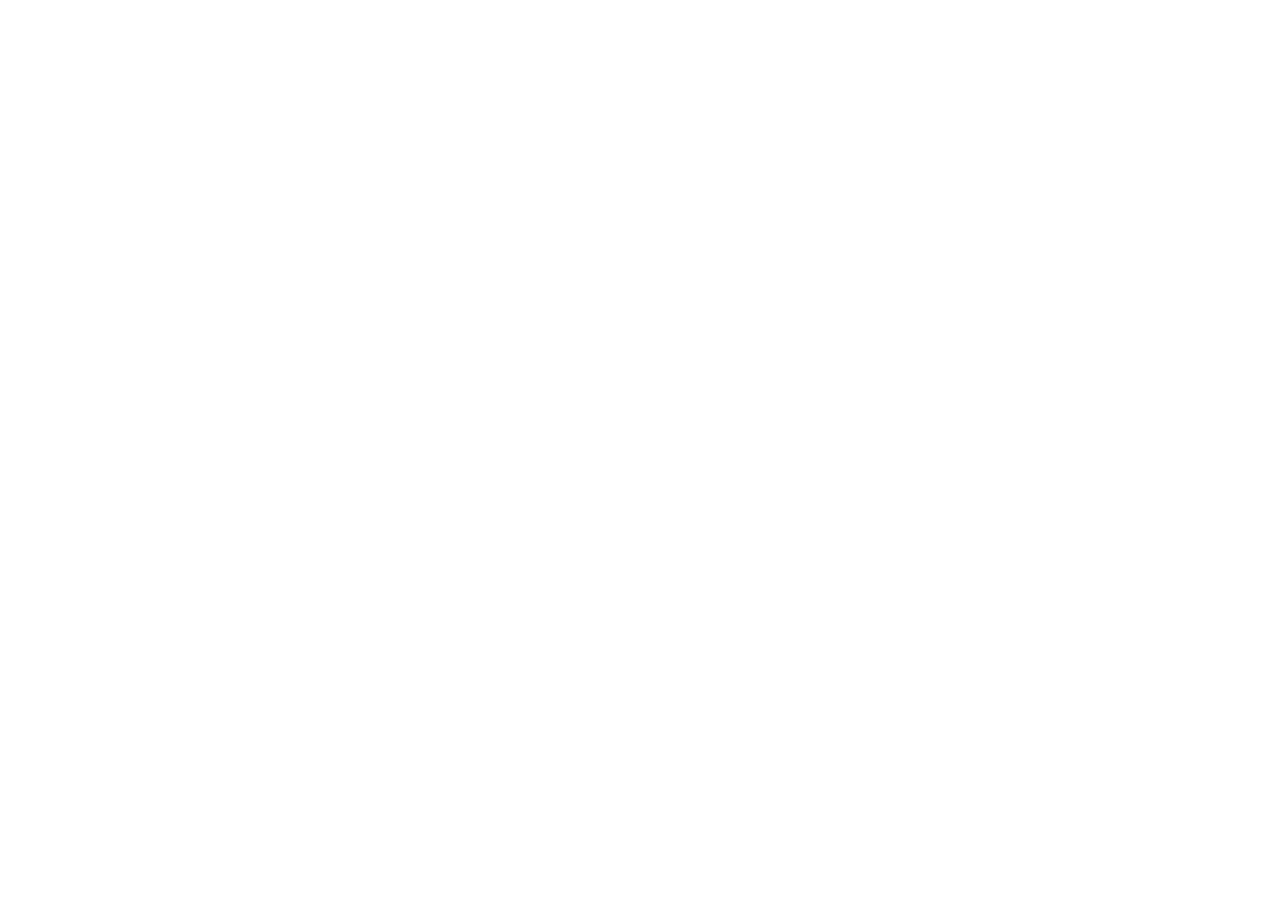
==== index.html @ ffd5616a "added files" ====
<!DOCTYPE html>
<html lang="en">
<head>
    <meta charset="UTF-8">
    <meta name="viewport" content="width=device-width, initial-scale=1.0">
    <title>Challenge JS</title>
    <link rel="stylesheet" href="Style.css">
    <script src="Script.js"></script>
</head>
<body>
    
    
</body>
</html>
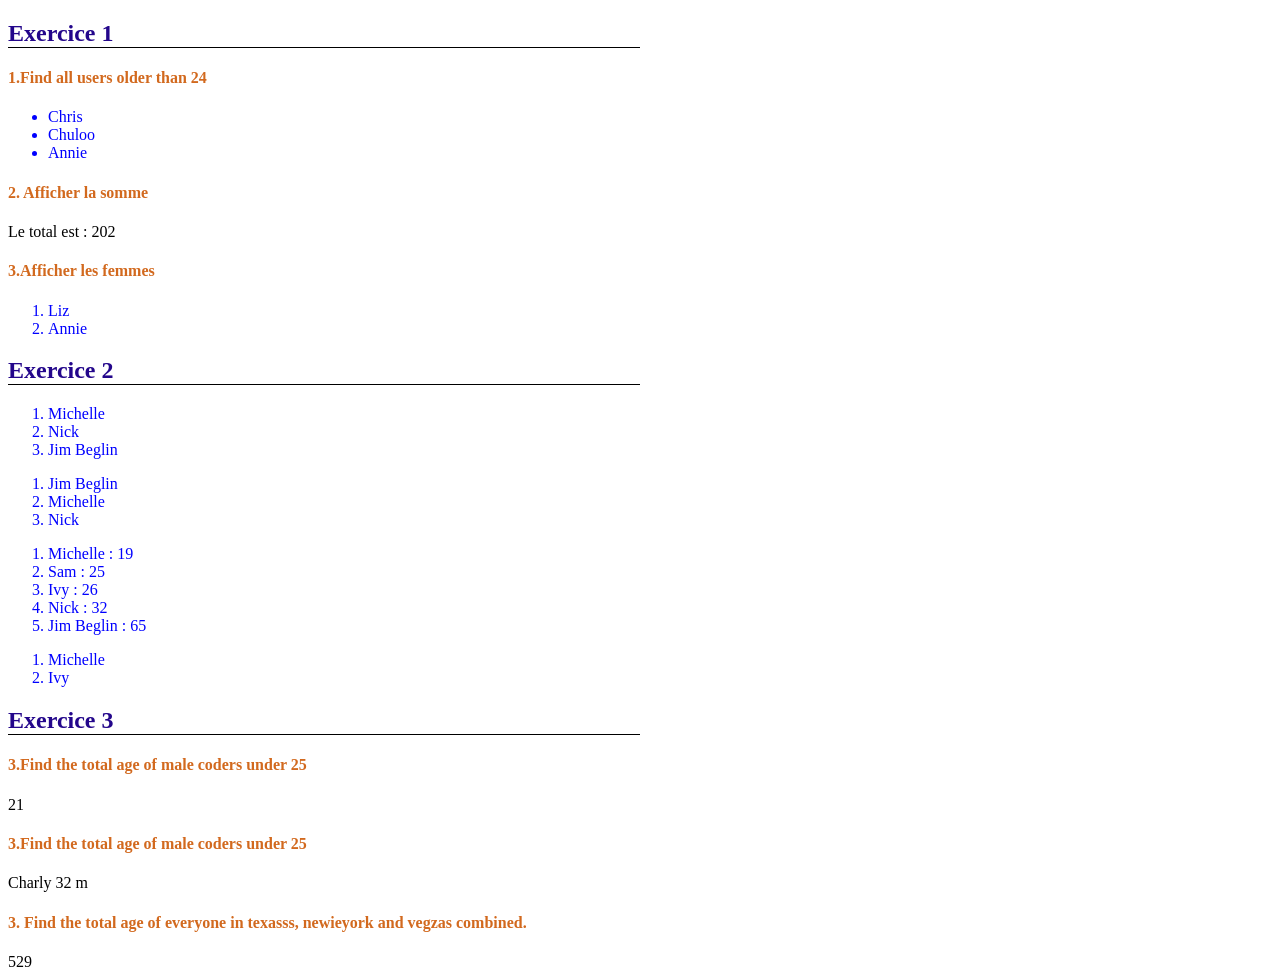
==== commit fe4499d9: "make new file updated" ====
--- a/index.html
+++ b/index.html
@@ -6,6 +6,7 @@
     <title>Challenge JS</title>
     <link rel="stylesheet" href="Style.css">
     <script src="Script.js"></script>
+    
 </head>
 <body>
     
--- a/Style.css
+++ b/Style.css
@@ -0,0 +1,11 @@
+li{
+    color: blue;
+}
+h2{
+    color: rgb(35, 6, 139);
+    border-bottom: 1px solid black;
+    max-width: 50%;
+}
+h4{
+    color: chocolate;
+}
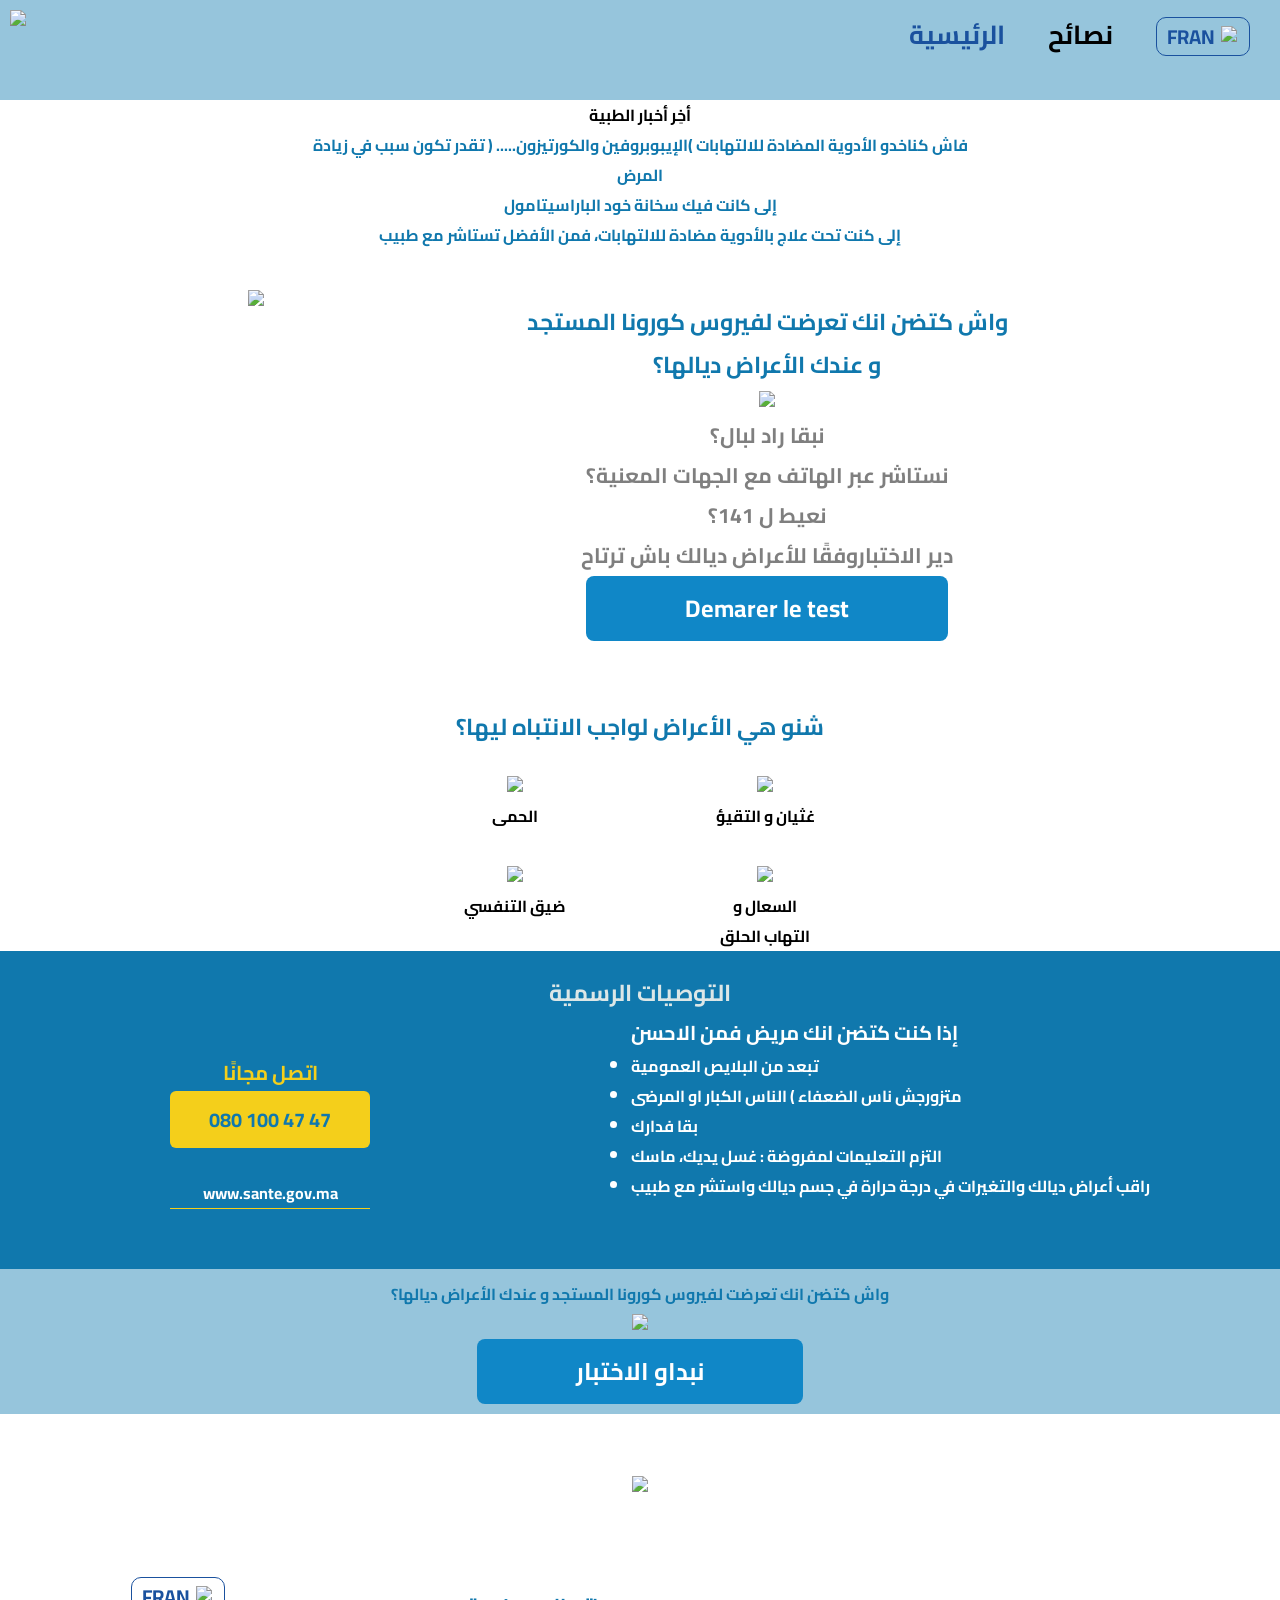
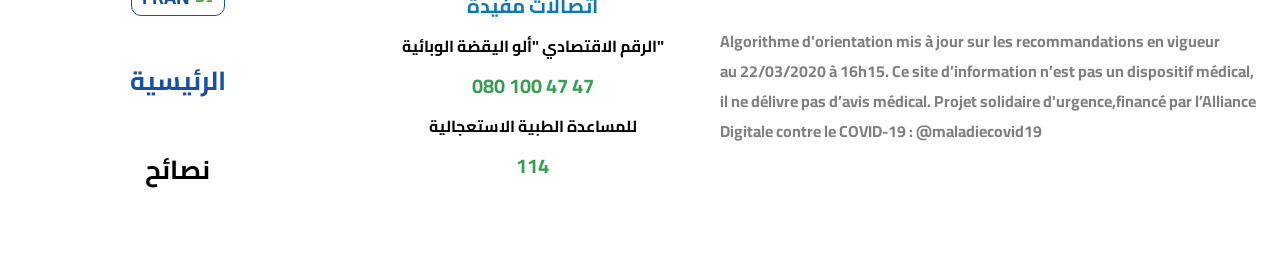
==== commit 2b6ee3e8: "update master files" ====
--- a/index.html
+++ b/index.html
@@ -3,13 +3,134 @@
 <head>
     <meta charset="UTF-8">
     <meta name="viewport" content="width=device-width, initial-scale=1.0">
-    <title>Challenge JS</title>
-    <link rel="stylesheet" href="Style.css">
-    <script src="Script.js"></script>
-    
+    <title>CovidMaroc</title>
+    <link rel="stylesheet" href="css/style.concat.css">
 </head>
 <body>
-    
-    
+        <header>
+            <img src="Design/Assets/SVG/logo__sante-1.svg" />
+
+            <div>
+                <a href="ConseillArab.html" class="Conseil__header">نصائح</a>
+                <a href="index.html" class="Acceil__header">الرئيسية</a>
+                <a id="lange1" href="AcceuilFrancais.html">FRAN
+                    <img src="Design/Assets/SVG/globe.svg"style="width: 20px;padding: 2px;" />
+                </a>
+            </div>
+
+        </header>
+        <article id="general" >
+            <section id="section1">
+                <h1>أخِر أخبار الطبية</h1>
+                <p id="p__section1">
+                    فاش كناخدو الأدوية المضادة للالتهابات )الإيبوبروفين والكورتيزون..... ( تقدر تكون سبب في زيادة
+                    </br>
+                    المرض
+                    </br>
+                    إلى كانت فيك سخانة خود الباراسيتامول
+                    </br>
+                    إلى كنت تحت علاج بالأدوية مضادة للالتهابات، فمن الأفضل تستاشر مع طبيب
+                </p>
+            </section>
+            <section id="section2">
+                <article id="article1">
+                    <img src="Design/Assets/SVG/Group_80.png" id="img__article1" />
+                </article>
+                <article id="article2">
+                    <h1 class="h1__article2">واش كتضن انك تعرضت لفيروس كورونا المستجد
+                    </h1>
+                    <h1 class="h1__article2"> و عندك الأعراض ديالها؟</h1>
+                    <img src="Design/Assets/SVG/1f637.svg" />
+                    <p id="p__article2">
+                        نبقا راد لبال؟</br>
+                        نستاشر عبر الهاتف مع الجهات المعنية؟</br>
+                        نعيط ل 141؟</br>
+                        دير الاختباروفقًا للأعراض ديالك باش ترتاح
+                    </p>
+                        <form>
+                        <input class="MyButton" type="button" value="Demarer le test" onclick="window.location.href='test.html'" />
+                        </form>
+                </article>
+            </section>
+            <section id="section3">
+                <h1 id="h1__section3">شنو هي الأعراض لواجب الانتباه ليها؟</h1>
+
+                <div id="img1__section3">
+                    <img src="Design/Assets/SVG/Path_871.png" />
+                    <h1>الحمى</h1>
+                </div>
+
+                <div id="img2__section3">
+                    <img src="Design/Assets/png/Calque -8.png" />
+                    <h1>غثيان و التقيؤ</h1>
+                </div>
+
+                <div id="img3__section3">
+                    <img src="Design/Assets/png/Calque -16.png" />
+                    <h1>ضيق التنفسي</h1>
+                </div>
+
+                <div id="img4__section3">
+                    <img src="Design/Assets/png/Calque -9.png" />
+                    <h1>السعال و
+                        </br>التهاب الحلق</h1>
+                </div>
+
+            </section>
+
+            <section id="section4">
+                <h1>التوصيات الرسمية</h1>
+                <div>
+                    <article id="article2__section4">
+                        <h2 id="h21__article2">اتصل مجانًا</h2>
+                        <span id="h22__article2">080 100 47 47</span></br>
+                        <a href="https://www.sante.gov.ma/">www.sante.gov.ma</a>
+                    </article>
+                    <article id="article1__section4">
+                        إذا كنت كتضن انك مريض فمن الاحسن
+                        <ul>
+                            <li>تبعد من البلايص العمومية</li>
+                            <li>متزورجش ناس الضعفاء ) الناس الكبار او المرضى</li>
+                            <li>بقا فدارك</li>
+                            <li>التزم التعليمات لمفروضة : غسل يديك، ماسك</li>
+                            <li>راقب أعراض ديالك والتغيرات في درجة حرارة في جسم ديالك واستشر مع طبيب</li>
+                        </ul>
+                    </article>
+                </div>
+            </section>
+            <aside>
+                <h1>واش كتضن انك تعرضت لفيروس كورونا المستجد و عندك الأعراض ديالها؟</h1>
+                <img src="Design/Assets/SVG/1f637.svg" /><br>
+                <form>
+                    <input class="MyButton" type="button" value="نبداو الاختبار" onclick="window.location.href='test.html'" />
+                    </form>
+            </aside>
+            <footer id="footer1">
+                <div id="img__footer1">
+                    <img src="Design/Assets/SVG/logo__sante-48.svg" />
+                </div>
+
+                <div id="div1__footer1">
+                    <a id="lange2" href="AcceuilFransh.html">FRAN <img src="Design/Assets/SVG/globe.svg"
+                            style="width: 20px;padding: 2px;" /></a>
+                    <a href="Acceuilarab.html" class="Acceil__header"> الرئيسية</a>
+                    <a href="ConseillArab.html" class="Conseil__header">نصائح</a>
+                </div>
+                <div id="div2__footer1">
+                    <h2 id="h21__div2__footer1">اتصالات مفيدة</h2>
+                    <p class="p__div2__footer1">الرقم الاقتصادي "ألو اليقضة الوبائية"</p>
+                    <h2 class="h22__div2__footer1">080 100 47 47</h2>
+                    <p class="p__div2__footer1">للمساعدة الطبية الاستعجالية</p>
+                    <h2 class="h22__div2__footer1">114</h2>
+                </div>
+                <p id="p__footer1">
+                    Algorithme d'orientation mis à jour sur les recommandations en vigueur</br>
+                    au 22/03/2020 à 16h15. Ce site d’information n’est pas un dispositif médical,</br>
+                    il ne délivre pas d’avis médical. Projet solidaire d'urgence,financé par l’Alliance</br>
+                    Digitale contre le COVID-19 : @maladiecovid19</br>
+                </p>
+            </footer>
+            <footer id="footer2"></footer>
+        </article>
 </body>
 </html>
--- a/css/style.concat.css
+++ b/css/style.concat.css
@@ -0,0 +1,244 @@
+@import 'https://fonts.googleapis.com/css2?family=Cairo:wght@700&family=Exo+2&display=swap';@import 'https://fonts.googleapis.com/css2?family=Cairo:wght@700&family=Exo+2&display=swap';*{box-sizing:border-box;margin:0px;padding:0px;font-size:16px;font-family:'Cairo',sans-serif;font-weight:700}* body header{background-color:#96c5dc;position:fixed;display:flex;justify-content:space-between;width:100%;height:100px;background-image:url("../Design/Assets/SVG/Merged bar-1.svg");padding:10px}* body header div #lange1{padding-left:10px;padding-right:10px;background-color:transparent;border-radius:10px;color:#1a519e;border:1px solid #1a519e;margin:20px;font-size:20px;text-decoration:none;outline:0}* body header div .Conseil__header{margin:20px;font-size:26px;text-decoration:none;color:black}* body header div .Acceil__header{margin:20px;font-size:26px;text-decoration:none;color:#1a519e}* body #general{position:absolute;top:100px;z-index:-10}* body #general #section1{width:100%;height:160px;background-image:url("../Design/Assets/SVG/En chiffres-3.svg");background-repeat:no-repeat;background-size:120%;background-position-x:-40px;text-align:center}* body #general #section1 #p__section1{width:100%;line-height:30px;margin:auto;color:#1078ad}* body #general #section2{padding:20px;display:flex;justify-content:space-evenly}* body #general #section2 #article1 #img__article1{width:500px;width:550px;margin:10px}* body #general #section2 #article2{padding:20px;text-align:center;width:550px}* body #general #section2 #article2 .h1__article2{color:#1078ad;font-size:23px}* body #general #section2 #article2 #p__article2{color:#7f7f7f;font-size:21px;text-align:center;line-height:40px}* body #general #section2 #article2 #demarer{font-size:23px;cursor:pointer;width:500px;height:45px;background-color:#1078ad;color:white;border-radius:6px;border:none;outline:0;margin:10px}* body #general #section3{width:500px;text-align:center;margin:auto;display:grid;grid-template-columns:repeat(2, 1fr);grid-template-rows:repeat(3, 1fr)}* body #general #section3 #h1__section3{margin:auto;color:#1078ad;font-size:23px;grid-row:1/2;grid-column:1/3}* body #general #section3 #img1__section3{grid-row:2/3;grid-column:1/2}* body #general #section3 #img2__section3{grid-row:2/3;grid-column:2/3}* body #general #section3 #img3__section3{grid-row:3/4;grid-column:1/2}* body #general #section3 #img4__section3{grid-row:3/4;grid-column:2/3}* body #general #section4{background-color:#1078ad;padding:20px}* body #general #section4 h1{font-size:23px;color:#dce7e7;text-align:center}* body #general #section4 div{display:flex;justify-content:space-around}* body #general #section4 div #article1__section4{font-size:20px;color:white}* body #general #section4 div #article1__section4 span{font-size:20px;color:black}* body #general #section4 div #article2__section4{text-align:center;display:flex;flex-direction:column;justify-content:space-between;padding:40px}* body #general #section4 div #article2__section4 #h21__article2{font-size:20px;color:#f4cf1b}* body #general #section4 div #article2__section4 #h22__article2{font-size:20px;color:#1078ad;background-color:#f4cf1b;width:200px;padding:10px;border-radius:6px}* body #general #section4 div #article2__section4 a{text-decoration:none;color:white;border-bottom:1px solid #f4cf1b}* body #general aside{text-align:center;padding:10px;background-color:#96c5dc}* body #general aside h1{color:#1078ad}* body #general aside button{width:400px;background-color:#1078ad;border:none;border-radius:6px;color:white;cursor:pointer;outline:0}* body #general #footer1{width:100%;display:grid;height:400px;grid-template-columns:repeat(3, 1fr);grid-template-rows:repeat(2, 1fr);justify-content:center;align-items:center}* body #general #footer1 #img__footer1{text-align:center;width:100%;grid-row:1/2;grid-column:1/4}* body #general #footer1 #div1__footer1{text-align:center;grid-row:2/3;grid-column:1/2;display:flex;flex-direction:column;align-items:center;justify-content:center}* body #general #footer1 #div1__footer1 #lange2{padding-left:10px;padding-right:10px;background-color:transparent;border-radius:10px;color:#1a519e;border:1px solid #1a519e;margin:20px;font-size:20px;text-decoration:none;outline:0}* body #general #footer1 #div1__footer1 .Conseil__header{margin:20px;font-size:26px;text-decoration:none;color:black}* body #general #footer1 #div1__footer1 .Acceil__header{margin:20px;font-size:26px;text-decoration:none;color:#1a519e}* body #general #footer1 #div2__footer1{text-align:center;line-height:40px;grid-row:2/3;grid-column:2/3}* body #general #footer1 #div2__footer1 #h21__div2__footer1{color:#1078ad;font-size:20px}* body #general #footer1 #div2__footer1 .h22__div2__footer1{color:#369d53;font-size:20px}* body #general #footer1 #p__footer1{grid-row:2/3;grid-column:3/4;width:550px;margin:10px;color:#7f7f7f;font-weight:100px}* body #general #footer2{height:60px;background-image:url("../Design/Assets/png/En chiffres-30@2x.png");background-repeat:no-repeat;background-size:100%}*{box-sizing:border-box;margin:0px;padding:0px;font-size:16px;font-family:'Cairo',sans-serif;font-weight:700}* body header{background-color:#96c5dc;position:fixed;display:flex;justify-content:space-between;width:100%;height:100px;background-image:url("../Design/Assets/SVG/Merged bar-1.svg");padding:10px}* body header div #lange1{padding-left:10px;padding-right:10px;background-color:transparent;border-radius:10px;color:#1a519e;border:1px solid #1a519e;margin:20px;font-size:20px;text-decoration:none;outline:0;cursor:pointer}* body header div .Conseil__header{margin:20px;font-size:26px;text-decoration:none;color:black}* body header div .Acceil__header{margin:20px;font-size:26px;text-decoration:none;color:#1a519e}* body #general{position:absolute;top:100px;z-index:-10}* body #general #section1{width:100%;height:160px;background-image:url("../Design/Assets/SVG/En chiffres-3.svg");background-repeat:no-repeat;background-size:120%;background-position-x:-40px;text-align:center}* body #general #section1 #p__section1{width:100%;line-height:30px;margin:auto;color:#1078ad}* body #general #section2{padding:20px;display:flex;justify-content:space-evenly}* body #general #section2 #article1 #img__article1{width:500px;width:550px;margin:10px}* body #general #section2 #article2{padding:20px;text-align:center;width:550px}* body #general #section2 #article2 .h1__article2{color:#1078ad;font-size:23px}* body #general #section2 #article2 #p__article2{color:#7f7f7f;font-size:21px;text-align:center;line-height:40px}* body #general #section2 #article2 #demarer{font-size:23px;cursor:pointer;width:500px;height:45px;background-color:#1078ad;color:white;border-radius:6px;border:none;outline:0;margin:10px}* body #general #section3{width:500px;text-align:center;margin:auto;display:grid;grid-template-columns:repeat(2, 1fr);grid-template-rows:repeat(3, 1fr)}* body #general #section3 #h1__section3{margin:auto;color:#1078ad;font-size:23px;grid-row:1/2;grid-column:1/3}* body #general #section3 #img1__section3{grid-row:2/3;grid-column:1/2}* body #general #section3 #img2__section3{grid-row:2/3;grid-column:2/3}* body #general #section3 #img3__section3{grid-row:3/4;grid-column:1/2}* body #general #section3 #img4__section3{grid-row:3/4;grid-column:2/3}* body #general #section4{background-color:#1078ad;padding:20px}* body #general #section4 h1{font-size:23px;color:#dce7e7;text-align:center}* body #general #section4 div{display:flex;justify-content:space-around}* body #general #section4 div #article1__section4{font-size:20px;color:white}* body #general #section4 div #article1__section4 span{font-size:20px;color:black}* body #general #section4 div #article2__section4{text-align:center;display:flex;flex-direction:column;justify-content:space-between;padding:40px}* body #general #section4 div #article2__section4 #h21__article2{font-size:20px;color:#f4cf1b}* body #general #section4 div #article2__section4 #h22__article2{font-size:20px;color:#1078ad;background-color:#f4cf1b;width:200px;padding:10px;border-radius:6px}* body #general #section4 div #article2__section4 a{text-decoration:none;color:white;border-bottom:1px solid #f4cf1b}* body #general aside{text-align:center;padding:10px;background-color:#96c5dc}* body #general aside h1{color:#1078ad}* body #general aside button{width:400px;background-color:#1078ad;border:none;border-radius:6px;color:white;cursor:pointer;outline:0}* body #general #footer1{width:100%;display:grid;height:400px;grid-template-columns:repeat(3, 1fr);grid-template-rows:repeat(2, 1fr);justify-content:center;align-items:center}* body #general #footer1 #img__footer1{text-align:center;width:100%;grid-row:1/2;grid-column:1/4}* body #general #footer1 #div1__footer1{text-align:center;grid-row:2/3;grid-column:1/2;display:flex;flex-direction:column;align-items:center;justify-content:center}* body #general #footer1 #div1__footer1 #lange2{padding-left:10px;padding-right:10px;background-color:transparent;border-radius:10px;color:#1a519e;border:1px solid #1a519e;margin:20px;font-size:20px;text-decoration:none;outline:0;cursor:pointer}* body #general #footer1 #div1__footer1 .Conseil__header{margin:20px;font-size:26px;text-decoration:none;color:black}* body #general #footer1 #div1__footer1 .Acceil__header{margin:20px;font-size:26px;text-decoration:none;color:#1a519e}* body #general #footer1 #div2__footer1{text-align:center;line-height:40px;grid-row:2/3;grid-column:2/3}* body #general #footer1 #div2__footer1 #h21__div2__footer1{color:#1078ad;font-size:20px}* body #general #footer1 #div2__footer1 .h22__div2__footer1{color:#369d53;font-size:20px}* body #general #footer1 #p__footer1{grid-row:2/3;grid-column:3/4;width:550px;margin:10px;color:#7f7f7f;font-weight:100px}* body #general #footer2{height:60px;background-image:url("../Design/Assets/png/En chiffres-30@2x.png");background-repeat:no-repeat;background-size:100%}
+
+@import 'https://fonts.googleapis.com/css2?family=Cairo:wght@700&family=Exo+2&display=swap';
+* {
+  box-sizing: border-box;
+  margin: 0px;
+  padding: 0px;
+  font-size: 16px;
+  font-family: 'Cairo',sans-serif;
+  font-weight: 700; }
+  * body header {
+    background-color: #96c5dc;
+    position: absolute;
+    display: flex;
+    justify-content: space-between;
+    width: 100%;
+    height: 100px;
+    background-image: url("../Design/Assets/SVG/Merged bar-1.svg");
+    padding: 10px; }
+    * body header div #lange1 {
+      padding-left: 10px;
+      padding-right: 10px;
+      background-color: transparent;
+      border-radius: 10px;
+      color: #1a519e;
+      border: 1px solid #1a519e;
+      margin: 20px;
+      font-size: 20px;
+      text-decoration: none;
+      outline: 0; }
+    * body header div .Conseil__header {
+      margin: 20px;
+      font-size: 26px;
+      text-decoration: none;
+      color: black; }
+    * body header div .Acceil__header {
+      margin: 20px;
+      font-size: 26px;
+      text-decoration: none;
+      color: #1a519e; }
+  * body #general {
+    position: absolute;
+    top: 100px;
+    z-index: -10; }
+    * body #general #section1 {
+      width: 100%;
+      height: 160px;
+      background-image: url("../Design/Assets/SVG/En chiffres-3.svg");
+      background-repeat: no-repeat;
+      background-size: 120%;
+      background-position-x: -40px;
+      text-align: center; }
+      * body #general #section1 #p__section1 {
+        width: 100%;
+        line-height: 30px;
+        margin: auto;
+        color: #1078ad; }
+    * body #general #section2 {
+      padding: 20px;
+      display: flex;
+      justify-content: space-evenly; }
+      * body #general #section2 #article1 #img__article1 {
+        width: 500px;
+        width: 550px;
+        margin: 10px; }
+      * body #general #section2 #article2 {
+        padding: 20px;
+        text-align: center;
+        width: 550px; }
+        * body #general #section2 #article2 .h1__article2 {
+          color: #1078ad;
+          font-size: 23px; }
+        * body #general #section2 #article2 #p__article2 {
+          color: #7f7f7f;
+          font-size: 21px;
+          text-align: center;
+          line-height: 40px; }
+        * body #general #section2 #article2 #demarer {
+          font-size: 23px;
+          cursor: pointer;
+          width: 500px;
+          height: 45px;
+          background-color: #1078ad;
+          color: white;
+          border-radius: 6px;
+          border: none;
+          outline: 0;
+          margin: 10px; }
+    * body #general #section3 {
+      width: 500px;
+      text-align: center;
+      margin: auto;
+      display: grid;
+      grid-template-columns: repeat(2, 1fr);
+      grid-template-rows: repeat(3, 1fr); }
+      * body #general #section3 #h1__section3 {
+        margin: auto;
+        color: #1078ad;
+        font-size: 23px;
+        grid-row: 1/2;
+        grid-column: 1/3; }
+      * body #general #section3 #img1__section3 {
+        grid-row: 2/3;
+        grid-column: 1/2; }
+      * body #general #section3 #img2__section3 {
+        grid-row: 2/3;
+        grid-column: 2/3; }
+      * body #general #section3 #img3__section3 {
+        grid-row: 3/4;
+        grid-column: 1/2; }
+      * body #general #section3 #img4__section3 {
+        grid-row: 3/4;
+        grid-column: 2/3; }
+    * body #general #section4 {
+      background-color: #1078ad;
+      padding: 20px; }
+      * body #general #section4 h1 {
+        font-size: 23px;
+        color: #dce7e7;
+        text-align: center; }
+      * body #general #section4 div {
+        display: flex;
+        justify-content: space-around; }
+        * body #general #section4 div #article1__section4 {
+          font-size: 20px;
+          color: white; }
+          * body #general #section4 div #article1__section4 span {
+            font-size: 20px;
+            color: black; }
+        * body #general #section4 div #article2__section4 {
+          text-align: center;
+          display: flex;
+          flex-direction: column;
+          justify-content: space-between;
+          padding: 40px; }
+          * body #general #section4 div #article2__section4 #h21__article2 {
+            font-size: 20px;
+            color: #f4cf1b; }
+          * body #general #section4 div #article2__section4 #h22__article2 {
+            font-size: 20px;
+            color: #1078ad;
+            background-color: #f4cf1b;
+            width: 200px;
+            padding: 10px;
+            border-radius: 6px; }
+          * body #general #section4 div #article2__section4 a {
+            text-decoration: none;
+            color: white;
+            border-bottom: 1px solid #f4cf1b; }
+    * body #general aside {
+      text-align: center;
+      padding: 10px;
+      background-color: #96c5dc; }
+      * body #general aside h1 {
+        color: #1078ad; }
+      * body #general aside button {
+        width: 400px;
+        background-color: #1078ad;
+        border: none;
+        border-radius: 6px;
+        color: white;
+        cursor: pointer;
+        outline: 0; }
+    * body #general #footer1 {
+      width: 100%;
+      display: grid;
+      height: 400px;
+      grid-template-columns: repeat(3, 1fr);
+      grid-template-rows: repeat(2, 1fr);
+      justify-content: center;
+      align-items: center; }
+      * body #general #footer1 #img__footer1 {
+        text-align: center;
+        width: 100%;
+        grid-row: 1/2;
+        grid-column: 1/4; }
+      * body #general #footer1 #div1__footer1 {
+        text-align: center;
+        grid-row: 2/3;
+        grid-column: 1/2;
+        display: flex;
+        flex-direction: column;
+        align-items: center;
+        justify-content: center; }
+        * body #general #footer1 #div1__footer1 #lange2 {
+          padding-left: 10px;
+          padding-right: 10px;
+          background-color: transparent;
+          border-radius: 10px;
+          color: #1a519e;
+          border: 1px solid #1a519e;
+          margin: 20px;
+          font-size: 20px;
+          text-decoration: none;
+          outline: 0; }
+        * body #general #footer1 #div1__footer1 .Conseil__header {
+          margin: 20px;
+          font-size: 26px;
+          text-decoration: none;
+          color: black; }
+        * body #general #footer1 #div1__footer1 .Acceil__header {
+          margin: 20px;
+          font-size: 26px;
+          text-decoration: none;
+          color: #1a519e; }
+      * body #general #footer1 #div2__footer1 {
+        text-align: center;
+        line-height: 40px;
+        grid-row: 2/3;
+        grid-column: 2/3; }
+        * body #general #footer1 #div2__footer1 #h21__div2__footer1 {
+          color: #1078ad;
+          font-size: 20px; }
+        * body #general #footer1 #div2__footer1 .h22__div2__footer1 {
+          color: #369d53;
+          font-size: 20px; }
+      * body #general #footer1 #p__footer1 {
+        grid-row: 2/3;
+        grid-column: 3/4;
+        width: 550px;
+        margin: 10px;
+        color: #7f7f7f;
+        font-weight: 100px; }
+    * body #general #footer2 {
+      height: 60px;
+      background-image: url("../Design/Assets/png/En chiffres-30@2x.png");
+      background-repeat: no-repeat;
+      background-size: 100%; }
+      input.MyButton {
+    border: none;
+    margin: 0;
+    text-align: justify;
+    background: #1087c7;
+    color: white;
+    font-family: 'cairo', sans-serif;
+    font-size: 24px;
+    padding: 10px 99px;
+    border-radius: 8px;
+        }
+        input.MyButton:hover {
+        color: #ffff00;
+        background: #000;
+        border: 1px solid #fff;
+        }
